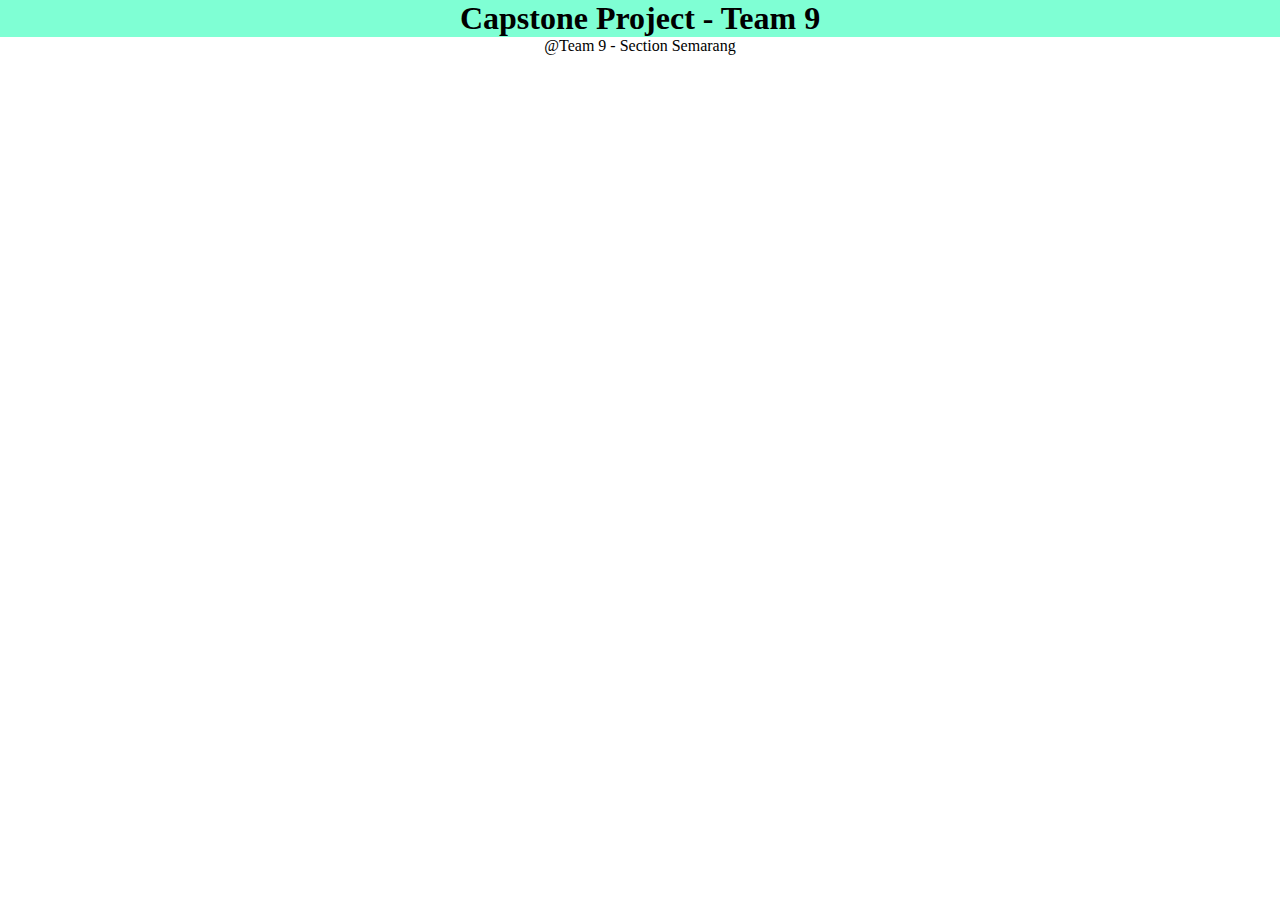
==== index.html @ 9945f668 "fist commit" ====
<!DOCTYPE html>
<html lang="en">
<head>
    <meta charset="UTF-8">
    <meta name="viewport" content="width=device-width, initial-scale=1.0">
    <link rel="stylesheet" href="style.css">
    <title>Home</title>
</head>

<body>
    <header>
        <h1>Capstone Project - Team 9</h1>
    </header>

    <div>
        <nav>
            
        </nav>
    </div>

    <div>
        <main>

        </main>
    </div>

    <footer>
        <p>@Team 9 - Section Semarang</p>
    </footer>
    
</body>

</html>
---- style.css ----
* {
    box-sizing: border-box;
    margin: 0;
    padding: 0;
}

header {
    background-color: aquamarine;
    text-align: center;
}

footer > p {
    text-align: center;
}
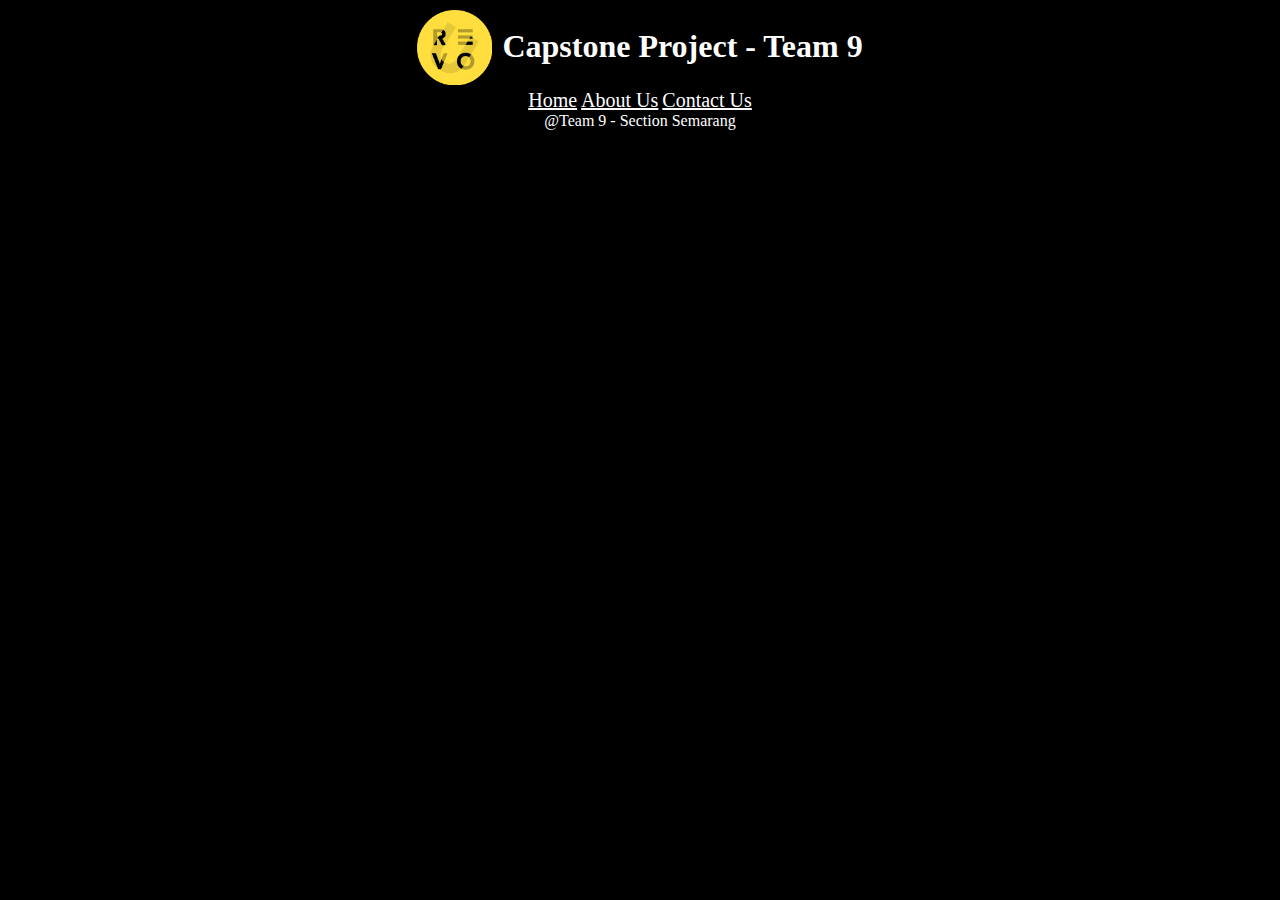
==== commit 769c63f9: "Menambahkan foto, header dan navbar" ====
--- a/index.html
+++ b/index.html
@@ -8,16 +8,23 @@
 </head>
 
 <body>
-    <header>
-        <h1>Capstone Project - Team 9</h1>
-    </header>
-
-    <div>
-        <nav>
-            
-        </nav>
+    <div class="header">
+        <div class="img-header">
+            <img width="75" height="75" src="Revou.png" alt="Revou">
+        </div>
+        <div class="teks-header">
+            <h1>Capstone Project - Team 9</h1>
+        </div>
     </div>
 
+    <div class="navbar">
+        <div class="teks-navbar">
+            <a href="">Home</a>
+            <a href="">About Us</a>
+            <a href="">Contact Us</a>    
+        </div>
+        
+    </div>
     <div>
         <main>
 
--- a/style.css
+++ b/style.css
@@ -2,13 +2,40 @@
     box-sizing: border-box;
     margin: 0;
     padding: 0;
+    background-color: black;
+   
 }
 
-header {
-    background-color: aquamarine;
-    text-align: center;
+.header{
+    padding-top: 10px;
+    background-color: black;
+    box-shadow: 5px 15px #888888;
+    display: flex;
+    justify-content: center;
+    gap: 10px;
 }
 
-footer > p {
+.teks-header {
+    margin-top: 18px;
+    color: white;
+
+}
+
+.navbar {
+    color: white;
+    text-align: center;
+    gap: 20px;
+    justify-content:space-between ;
+}
+
+.teks-navbar a {
+    color: white;
+    font-size: 20px;
+    justify-content: space-between;
+}
+
+
+footer  p {
+    color: white;
     text-align: center;
 }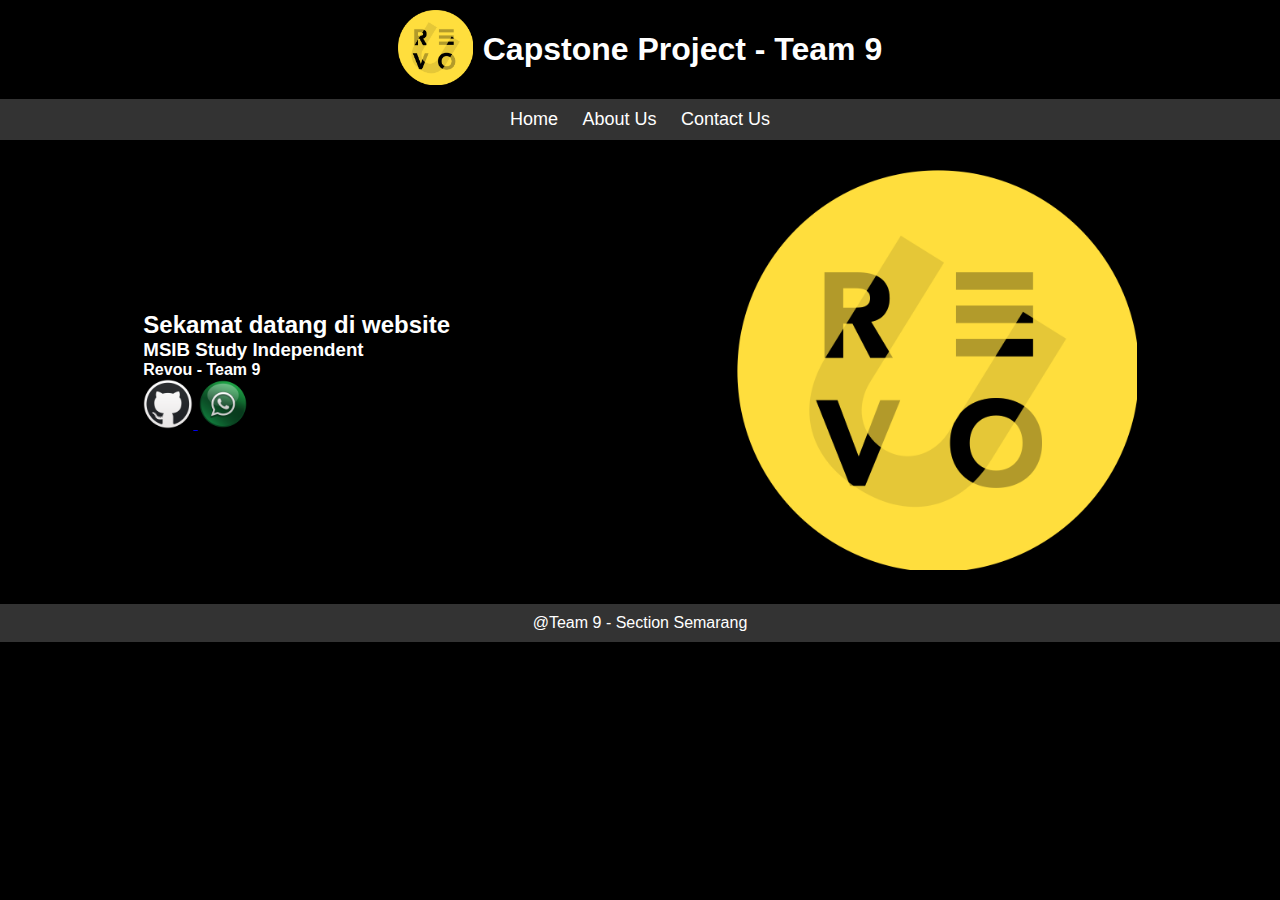
==== commit 1c69f1ba: "nambahin img dan teks pada bagian main atau content" ====
--- a/index.html
+++ b/index.html
@@ -10,7 +10,7 @@
 <body>
     <div class="header">
         <div class="img-header">
-            <img width="75" height="75" src="Revou.png" alt="Revou">
+            <img src="Gambar/Revou.png" alt="Revou">
         </div>
         <div class="teks-header">
             <h1>Capstone Project - Team 9</h1>
@@ -19,22 +19,32 @@
 
     <div class="navbar">
         <div class="teks-navbar">
-            <a href="">Home</a>
-            <a href="">About Us</a>
-            <a href="">Contact Us</a>    
+            <a href="#">Home</a>
+            <a href="#">About Us</a>
+            <a href="#">Contact Us</a>
         </div>
-        
     </div>
-    <div>
-        <main>
 
-        </main>
-    </div>
+    <main>
+        <div class="teks-main">
+            <h2>Sekamat datang di website</h2>
+            <h3>MSIB Study Independent</h3>
+            <h4>Revou - Team 9</h4>
+            <a href="https://github.com/Kampus-Merdeka-Software-Engineering/km-feb24-semarang-9">
+                <img width="50px" height="50px" src="Gambar/Github.png" alt="Github"> 
+            </a>
+            <a href="">
+                <img width="50px" height="50px" src="Gambar/WA.png" alt="whatsapp">
+            </a>
+        </div>
+        <div class="img-main">
+            <img width="400" height="400" src="Gambar/Revou.png" alt="Revou">
+        </div>
+    </main>
 
     <footer>
         <p>@Team 9 - Section Semarang</p>
     </footer>
-    
 </body>
 
 </html>--- a/style.css
+++ b/style.css
@@ -2,40 +2,64 @@
     box-sizing: border-box;
     margin: 0;
     padding: 0;
-    background-color: black;
-   
 }
 
-.header{
-    padding-top: 10px;
+body {
     background-color: black;
-    box-shadow: 5px 15px #888888;
+    font-family: Arial, sans-serif;
+}
+
+.header {
+    padding: 10px;
+    background-color: black;
+    box-shadow: 5px 5px 10px #888888;
     display: flex;
+    align-items: center;
     justify-content: center;
-    gap: 10px;
+}
+
+.img-header img {
+    width: 75px;
+    height: 75px;
 }
 
 .teks-header {
-    margin-top: 18px;
+    margin-left: 10px;
     color: white;
-
 }
 
 .navbar {
-    color: white;
+    background-color: #333;
+    padding: 10px;
     text-align: center;
-    gap: 20px;
-    justify-content:space-between ;
 }
 
 .teks-navbar a {
     color: white;
-    font-size: 20px;
-    justify-content: space-between;
+    text-decoration: none;
+    font-size: 18px;
+    margin: 0 10px;
 }
 
+main {
+    margin-top: 30px;
+    margin-bottom: 30px;
+    color: white;
+    display: flex;
+    justify-content: center;
+}
 
-footer  p {
+.teks-main {
+    margin: auto;
+}
+
+.img-main {
+    margin: auto;
+}
+
+footer {
+    background-color: #333;
+    padding: 10px 0;
+    text-align: center;
     color: white;
-    text-align: center;
 }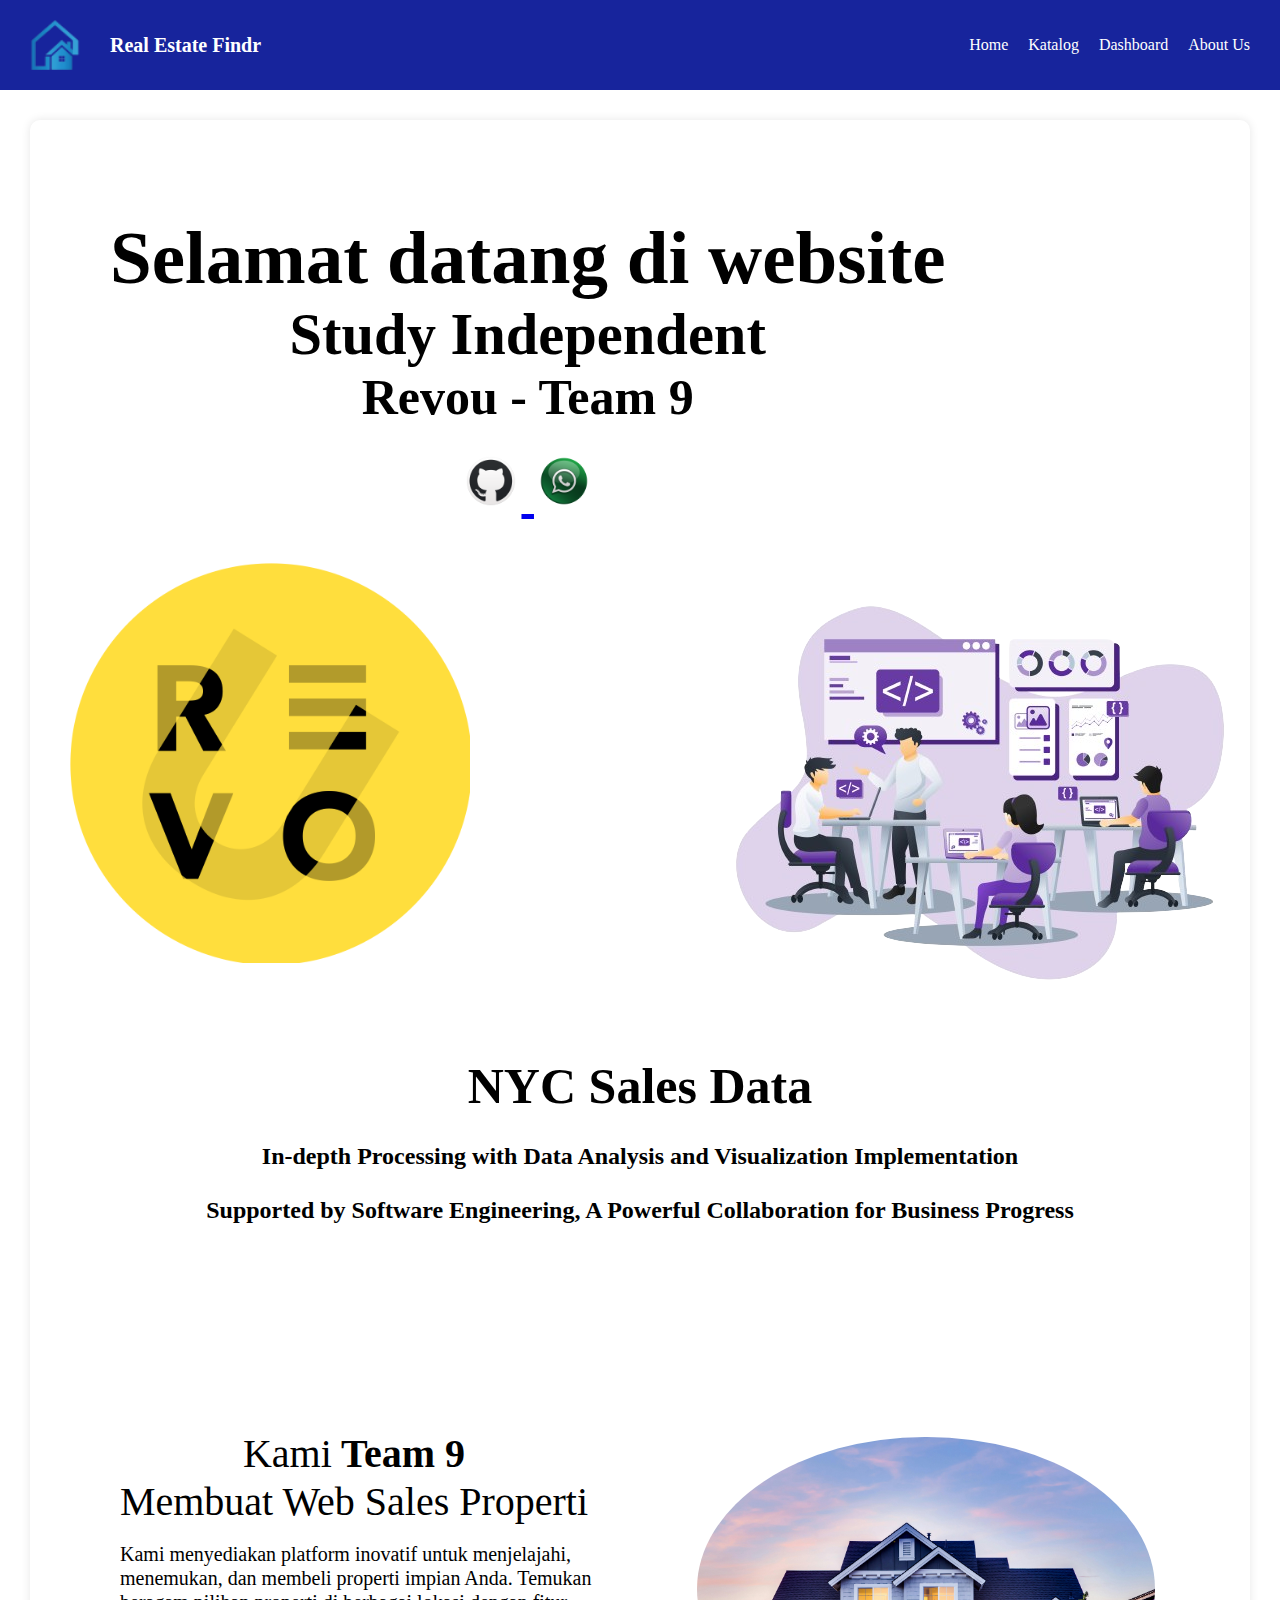
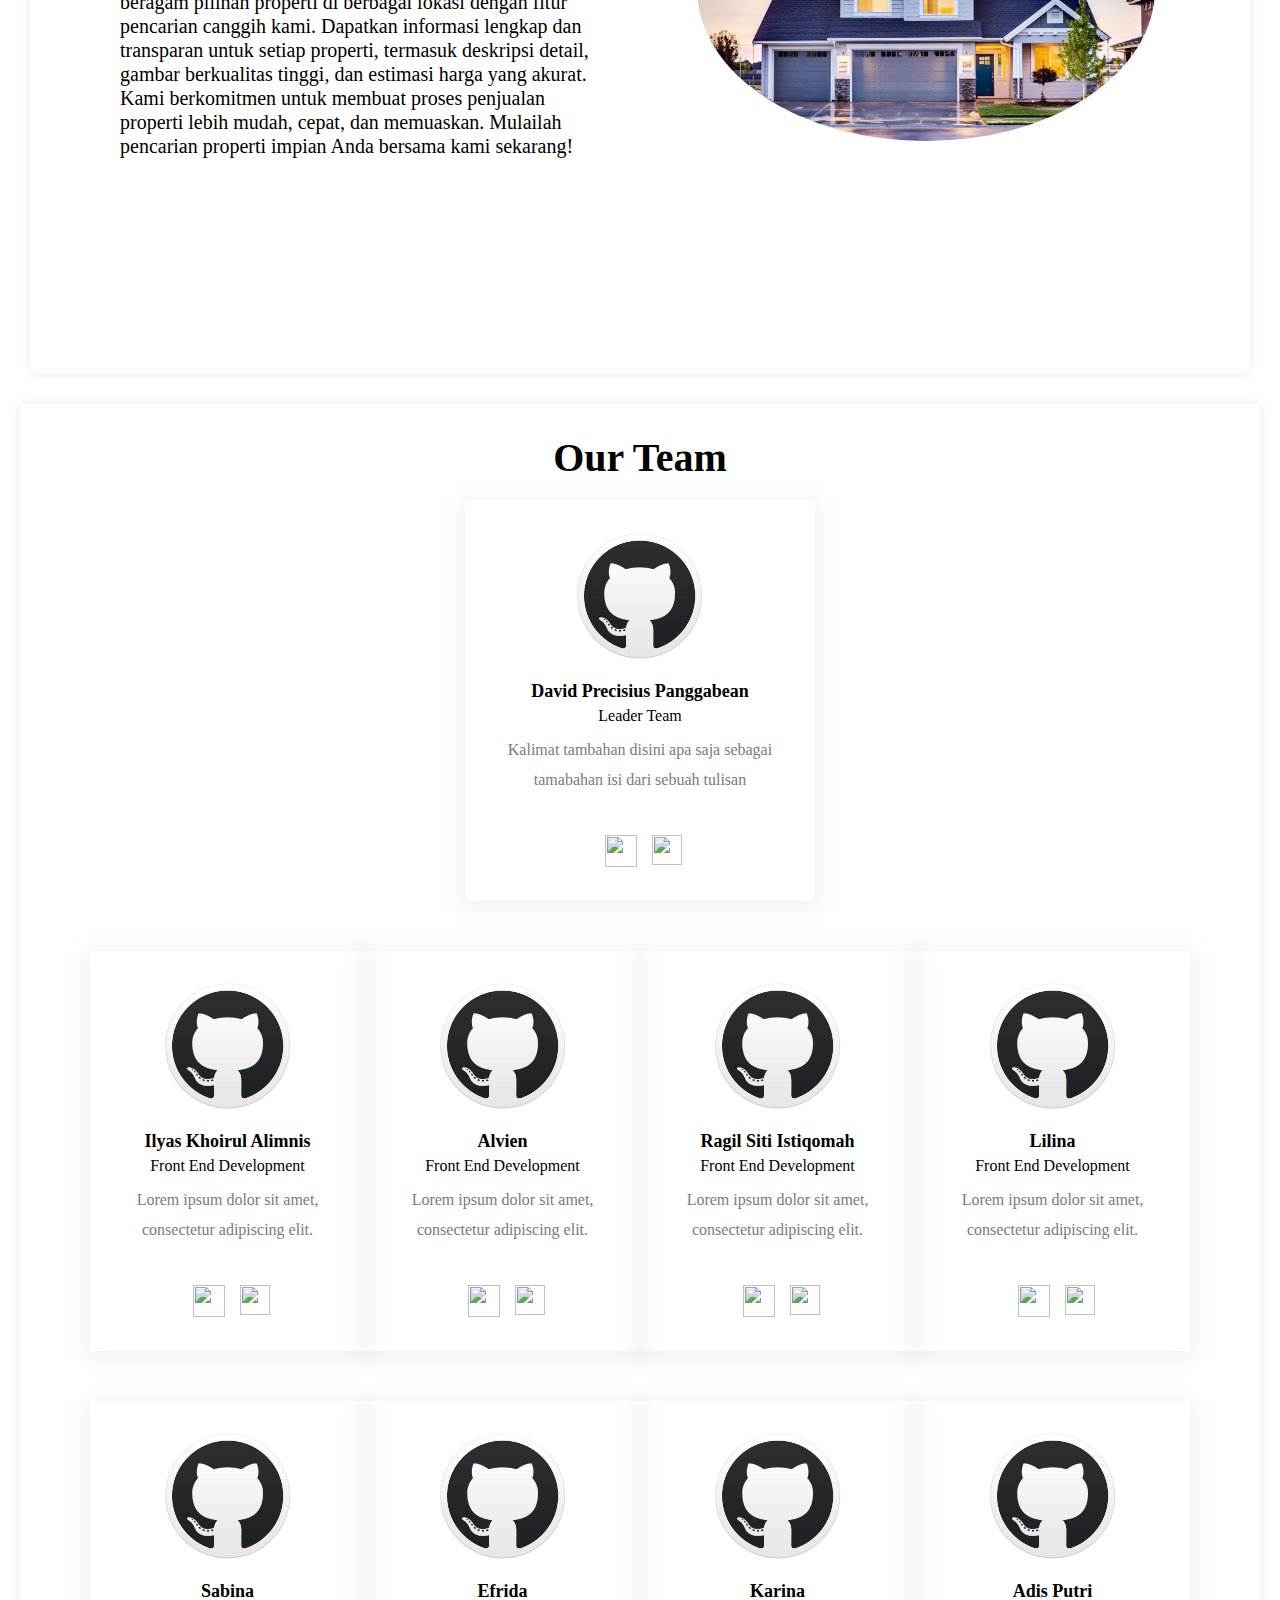
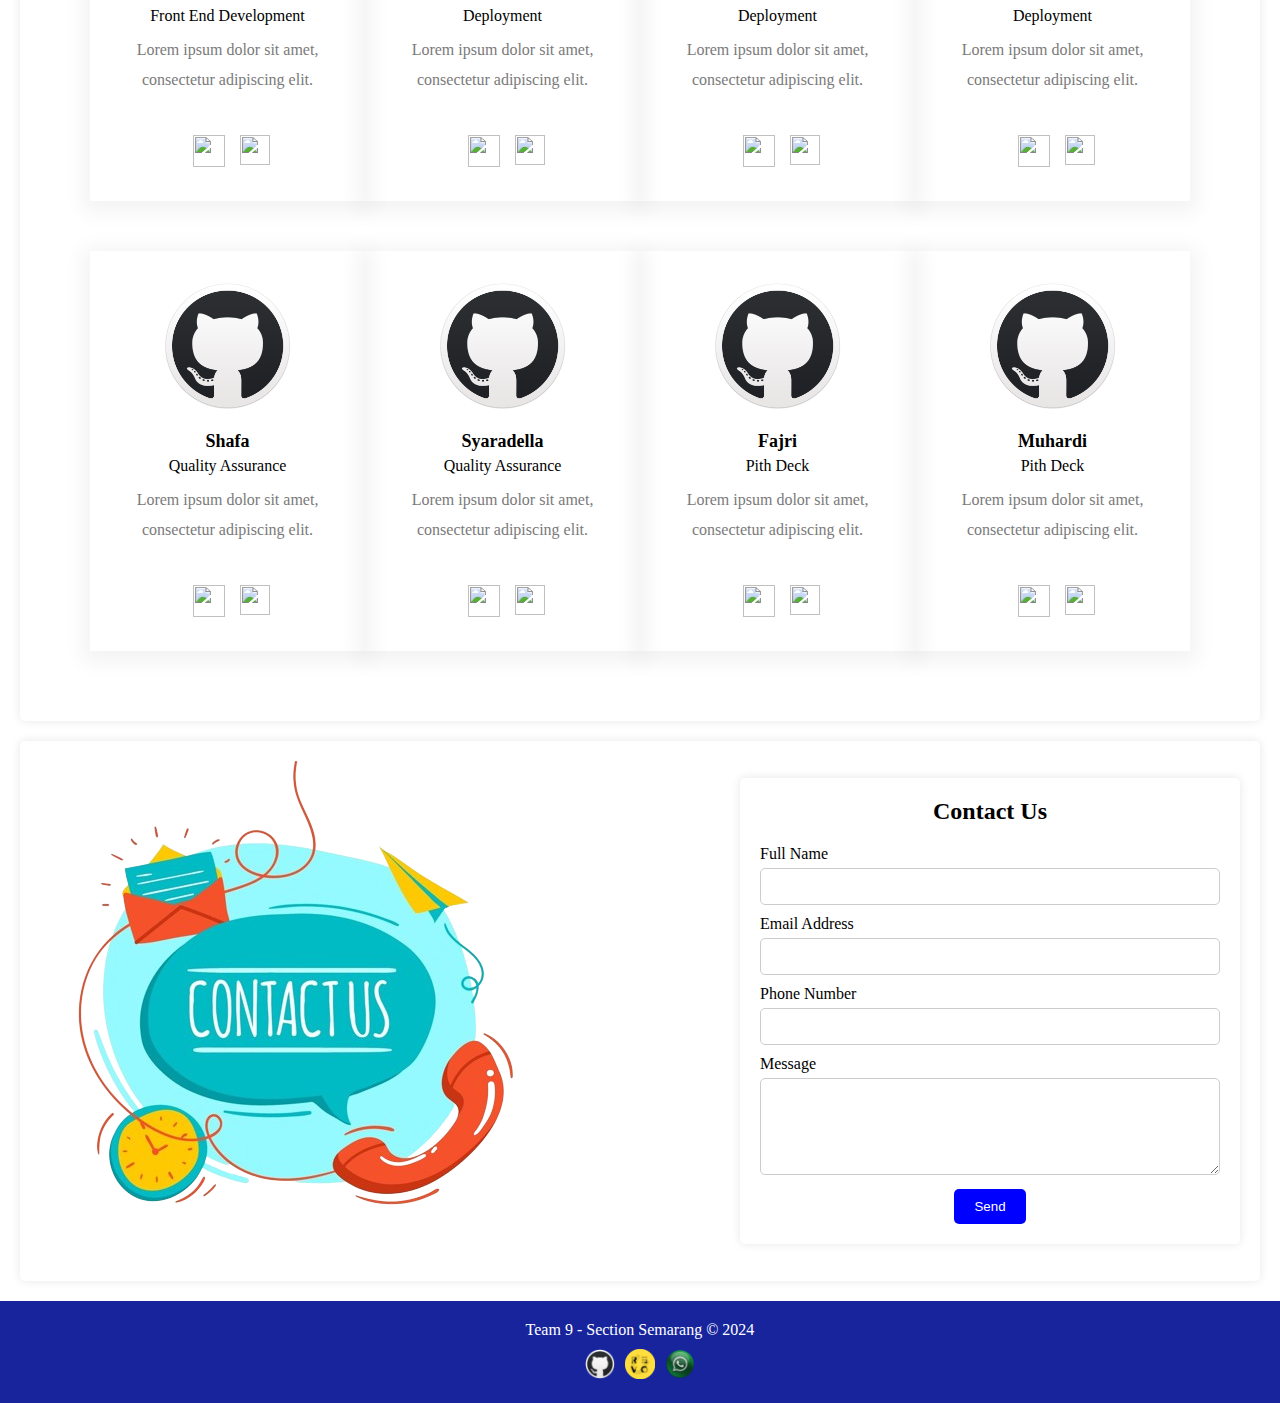
==== commit 2cb1781d: "Merubah nama file" ====
--- a/index.html
+++ b/index.html
@@ -3,48 +3,441 @@
 <head>
     <meta charset="UTF-8">
     <meta name="viewport" content="width=device-width, initial-scale=1.0">
-    <link rel="stylesheet" href="style.css">
+    <link rel="stylesheet" href="CSS/style-home.css">
     <title>Home</title>
 </head>
 
 <body>
+    
     <div class="header">
         <div class="img-header">
-            <img src="Gambar/Revou.png" alt="Revou">
+            <img width="110" height="90" src="Gambar/Home-Logo.png" alt="Revou">
+            <div class="teks-header">
+                <h2>Real Estate Findr</h2>
+            </div>
         </div>
-        <div class="teks-header">
-            <h1>Capstone Project - Team 9</h1>
+
+        <div class="menu-toggle" onclick="toggleMenu()">
+            <span></span>
+            <span></span>
+            <span></span>
+        </div>
+       
+        <div class="navbar" id="navbar">
+            <a href="index.html">Home</a>
+            <a href="katalog.html">Katalog</a>
+            <a href="dashbord.html">Dashboard</a>
+            <a href="#content-our-team">About Us</a>
         </div>
     </div>
 
-    <div class="navbar">
-        <div class="teks-navbar">
-            <a href="#">Home</a>
-            <a href="#">About Us</a>
-            <a href="#">Contact Us</a>
-        </div>
-    </div>
-
     <main>
-        <div class="teks-main">
-            <h2>Sekamat datang di website</h2>
-            <h3>MSIB Study Independent</h3>
-            <h4>Revou - Team 9</h4>
-            <a href="https://github.com/Kampus-Merdeka-Software-Engineering/km-feb24-semarang-9">
-                <img width="50px" height="50px" src="Gambar/Github.png" alt="Github"> 
-            </a>
-            <a href="">
-                <img width="50px" height="50px" src="Gambar/WA.png" alt="whatsapp">
-            </a>
-        </div>
-        <div class="img-main">
-            <img width="400" height="400" src="Gambar/Revou.png" alt="Revou">
+        <div class="content">
+            <div class="teks-content">
+                <h2>Selamat datang di website</h2>
+                <h3>Study Independent</h3>
+                <h4>Revou - Team 9</h4>
+                <a href="https://github.com/Kampus-Merdeka-Software-Engineering/km-feb24-semarang-9">
+                    <img width="50px" height="50px" src="Gambar/Github.png" alt="Github"> 
+                </a>
+                <a href="">
+                    <img width="50px" height="50px" src="Gambar/WA.png" alt="whatsapp">
+                </a>
+            </div>
+            <div class="img-content">
+                <img width="400" height="400" src="Gambar/Revou.png" alt="Revou">
+            </div>
+            <div>
+                <img src="Gambar/1.png" alt="">
+            </div>
+            <div class="teks-content2">
+                <h1>NYC Sales Data</h1><br>
+                <h2>In-depth Processing with Data Analysis and Visualization Implementation <br><br>Supported by Software Engineering, A Powerful Collaboration for Business Progress</h2>
+            </div>
+            <div class="section__container">
+                <div class="section-content">
+                  <h1 class="title-section-content">
+                    Kami<span> Team 9<br/></span>Membuat Web Sales Properti
+                  </h1>
+                  <p class="description-section-content">
+                    Kami menyediakan platform inovatif untuk menjelajahi, menemukan, dan membeli properti impian Anda. Temukan beragam pilihan properti di berbagai lokasi dengan fitur pencarian canggih kami. Dapatkan informasi lengkap dan transparan untuk setiap properti, termasuk deskripsi detail, gambar berkualitas tinggi, dan estimasi harga yang akurat. Kami berkomitmen untuk membuat proses penjualan properti lebih mudah, cepat, dan memuaskan. Mulailah pencarian properti impian Anda bersama kami sekarang!
+                  </p>
+                  
+                </div>
+                <div class="image-section-content">
+                  <img src="Gambar/imah.jpg" alt="profile" />
+                </div>
+            </div>
         </div>
     </main>
 
-    <footer>
-        <p>@Team 9 - Section Semarang</p>
+    <!-- Bagian Our Team -->
+    <main class="content-our-team" id="content-our-team">
+        <h1>Our Team</h1>
+        <main class="content1">
+            <div class="card">
+                <div class="img-member">
+                    <img class="img-member-team" src="Gambar/Github.png" alt="">
+                </div>
+                <p class="name">David Precisius Panggabean </p>
+                <p class="position">Leader Team</p>
+                <p class="text-tambahan">
+                    Kalimat tambahan disini apa saja sebagai tamabahan isi dari sebuah tulisan
+                </p>
+                <div class="social-icons">
+                    <a href="#">
+                        <img class="github-icon" width="32" height="32" src="https://encrypted-tbn0.gstatic.com/images?q=tbn:ANd9GcSioSRXBeAWW2v5rEA3qul28iWyUx3H5i70OavIBL3MuknaqGc4ejV9oHXtsrggAKktTsA&usqp=CAU">
+                    </a>
+                    <a href="#">
+                        <img class="instagram-icon" width="30" height="30" src="https://cdn-icons-png.flaticon.com/512/5949/5949033.png">
+                    </a>
+                </div>
+            </div>
+        </main>
+    
+        <main class="content2">
+            <div class="card">
+                <div class="img-member">
+                    <img class="img-member-team" src="Gambar/Github.png" alt="">
+                </div>
+                <p class="name">Ilyas Khoirul Alimnis</p>
+                <p class="position">Front End Development</p>
+                <p class="text-tambahan">
+                    Lorem ipsum dolor sit amet, consectetur adipiscing elit.
+                </p>
+                <div class="social-icons">
+                    <a href="#">
+                        <img class="github-icon" width="32" height="32" src="https://encrypted-tbn0.gstatic.com/images?q=tbn:ANd9GcSioSRXBeAWW2v5rEA3qul28iWyUx3H5i70OavIBL3MuknaqGc4ejV9oHXtsrggAKktTsA&usqp=CAU">
+                    </a>
+                    <a href="#">
+                        <img class="instagram-icon" width="30" height="30" src="https://cdn-icons-png.flaticon.com/512/5949/5949033.png">
+                    </a>
+                </div>
+            </div>
+            <div class="card">
+                <div class="img-member">
+                    <img class="img-member-team" src="Gambar/Github.png" alt="">
+                </div>
+                <p class="name">Alvien</p>
+                <p class="position">Front End Development</p>
+                <p class="text-tambahan">
+                    Lorem ipsum dolor sit amet, consectetur adipiscing elit.
+                </p>
+                <div class="social-icons">
+                    <a href="#">
+                        <img class="github-icon" width="32" height="32" src="https://encrypted-tbn0.gstatic.com/images?q=tbn:ANd9GcSioSRXBeAWW2v5rEA3qul28iWyUx3H5i70OavIBL3MuknaqGc4ejV9oHXtsrggAKktTsA&usqp=CAU">
+                    </a>
+                    <a href="#">
+                        <img class="instagram-icon" width="30" height="30" src="https://cdn-icons-png.flaticon.com/512/5949/5949033.png">
+                    </a>
+                </div>
+            </div>
+            <div class="card">
+                <div class="img-member">
+                    <img class="img-member-team" src="Gambar/Github.png" alt="">
+                </div>
+                <p class="name">Ragil Siti Istiqomah</p>
+                <p class="position">Front End Development</p>
+                <p class="text-tambahan">
+                    Lorem ipsum dolor sit amet, consectetur adipiscing elit.
+                </p>
+                <div class="social-icons">
+                    <a href="#">
+                        <img class="github-icon" width="32" height="32" src="https://encrypted-tbn0.gstatic.com/images?q=tbn:ANd9GcSioSRXBeAWW2v5rEA3qul28iWyUx3H5i70OavIBL3MuknaqGc4ejV9oHXtsrggAKktTsA&usqp=CAU">
+                    </a>
+                    <a href="#">
+                        <img class="instagram-icon" width="30" height="30" src="https://cdn-icons-png.flaticon.com/512/5949/5949033.png">
+                    </a>
+                </div>
+            </div>
+            <div class="card">
+                <div class="img-member">
+                    <img class="img-member-team" src="Gambar/Github.png" alt="">
+                </div>
+                <p class="name">Lilina</p>
+                <p class="position">Front End Development</p>
+                <p class="text-tambahan">
+                    Lorem ipsum dolor sit amet, consectetur adipiscing elit.
+                </p>
+                <div class="social-icons">
+                    <a href="#">
+                        <img class="github-icon" width="32" height="32" src="https://encrypted-tbn0.gstatic.com/images?q=tbn:ANd9GcSioSRXBeAWW2v5rEA3qul28iWyUx3H5i70OavIBL3MuknaqGc4ejV9oHXtsrggAKktTsA&usqp=CAU">
+                    </a>
+                    <a href="#">
+                        <img class="instagram-icon" width="30" height="30" src="https://cdn-icons-png.flaticon.com/512/5949/5949033.png">
+                    </a>
+                </div>
+            </div>
+        </main>
+    
+        <main class="content3">
+            <div class="card">
+                <div class="img-member">
+                    <img class="img-member-team" src="Gambar/Github.png" alt="">
+                </div>
+                <p class="name">Sabina</p>
+                <p class="position">Front End Development</p>
+                <p class="text-tambahan">
+                    Lorem ipsum dolor sit amet, consectetur adipiscing elit.
+                </p>
+                <div class="social-icons">
+                    <a href="#">
+                        <img class="github-icon" width="32" height="32" src="https://encrypted-tbn0.gstatic.com/images?q=tbn:ANd9GcSioSRXBeAWW2v5rEA3qul28iWyUx3H5i70OavIBL3MuknaqGc4ejV9oHXtsrggAKktTsA&usqp=CAU">
+                    </a>
+                    <a href="#">
+                        <img class="instagram-icon" width="30" height="30" src="https://cdn-icons-png.flaticon.com/512/5949/5949033.png">
+                    </a>
+                </div>
+            </div>
+            <div class="card">
+                <div class="img-member">
+                    <img class="img-member-team" src="Gambar/Github.png" alt="">
+                </div>
+                <p class="name">Efrida</p>
+                <p class="position">Deployment</p>
+                <p class="text-tambahan">
+                    Lorem ipsum dolor sit amet, consectetur adipiscing elit.
+                </p>
+                <div class="social-icons">
+                    <a href="#">
+                        <img class="github-icon" width="32" height="32" src="https://encrypted-tbn0.gstatic.com/images?q=tbn:ANd9GcSioSRXBeAWW2v5rEA3qul28iWyUx3H5i70OavIBL3MuknaqGc4ejV9oHXtsrggAKktTsA&usqp=CAU">
+                    </a>
+                    <a href="#">
+                        <img class="instagram-icon" width="30" height="30" src="https://cdn-icons-png.flaticon.com/512/5949/5949033.png">
+                    </a>
+                </div>
+            </div>
+            <div class="card">
+                <div class="img-member">
+                    <img class="img-member-team" src="Gambar/Github.png" alt="">
+                </div>
+                <p class="name">Karina</p>
+                <p class="position">Deployment</p>
+                <p class="text-tambahan">
+                    Lorem ipsum dolor sit amet, consectetur adipiscing elit.
+                </p>
+                <div class="social-icons">
+                    <a href="#">
+                        <img class="github-icon" width="32" height="32" src="https://encrypted-tbn0.gstatic.com/images?q=tbn:ANd9GcSioSRXBeAWW2v5rEA3qul28iWyUx3H5i70OavIBL3MuknaqGc4ejV9oHXtsrggAKktTsA&usqp=CAU">
+                    </a>
+                    <a href="#">
+                        <img class="instagram-icon" width="30" height="30" src="https://cdn-icons-png.flaticon.com/512/5949/5949033.png">
+                    </a>
+                </div>
+            </div>
+            <div class="card">
+                <div class="img-member">
+                    <img class="img-member-team" src="Gambar/Github.png" alt="">
+                </div>
+                <p class="name">Adis Putri</p>
+                <p class="position">Deployment</p>
+                <p class="text-tambahan">
+                    Lorem ipsum dolor sit amet, consectetur adipiscing elit.
+                </p>
+                <div class="social-icons">
+                    <a href="#">
+                        <img class="github-icon" width="32" height="32" src="https://encrypted-tbn0.gstatic.com/images?q=tbn:ANd9GcSioSRXBeAWW2v5rEA3qul28iWyUx3H5i70OavIBL3MuknaqGc4ejV9oHXtsrggAKktTsA&usqp=CAU">
+                    </a>
+                    <a href="#">
+                        <img class="instagram-icon" width="30" height="30" src="https://cdn-icons-png.flaticon.com/512/5949/5949033.png">
+                    </a>
+                </div>
+            </div>
+        </main>
+    
+        <main class="content4">
+            <div class="card">
+                <div class="img-member">
+                    <img class="img-member-team" src="Gambar/Github.png" alt="">
+                </div>
+                <p class="name">Shafa</p>
+                <p class="position">Quality Assurance</p>
+                <p class="text-tambahan">
+                    Lorem ipsum dolor sit amet, consectetur adipiscing elit.
+                </p>
+                <div class="social-icons">
+                    <a href="#">
+                        <img class="github-icon" width="32" height="32" src="https://encrypted-tbn0.gstatic.com/images?q=tbn:ANd9GcSioSRXBeAWW2v5rEA3qul28iWyUx3H5i70OavIBL3MuknaqGc4ejV9oHXtsrggAKktTsA&usqp=CAU">
+                    </a>
+                    <a href="#">
+                        <img class="instagram-icon" width="30" height="30" src="https://cdn-icons-png.flaticon.com/512/5949/5949033.png">
+                    </a>
+                </div>
+            </div>
+            <div class="card">
+                <div class="img-member">
+                    <img class="img-member-team" src="Gambar/Github.png" alt="">
+                </div>
+                <p class="name">Syaradella</p>
+                <p class="position">Quality Assurance</p>
+                <p class="text-tambahan">
+                    Lorem ipsum dolor sit amet, consectetur adipiscing elit.
+                </p>
+                <div class="social-icons">
+                    <a href="#">
+                        <img class="github-icon" width="32" height="32" src="https://encrypted-tbn0.gstatic.com/images?q=tbn:ANd9GcSioSRXBeAWW2v5rEA3qul28iWyUx3H5i70OavIBL3MuknaqGc4ejV9oHXtsrggAKktTsA&usqp=CAU">
+                    </a>
+                    <a href="#">
+                        <img class="instagram-icon" width="30" height="30" src="https://cdn-icons-png.flaticon.com/512/5949/5949033.png">
+                    </a>
+                </div>
+            </div>
+            <div class="card">
+                <div class="img-member">
+                    <img class="img-member-team" src="Gambar/Github.png" alt="">
+                </div>
+                <p class="name">Fajri</p>
+                <p class="position">Pith Deck</p>
+                <p class="text-tambahan">
+                    Lorem ipsum dolor sit amet, consectetur adipiscing elit.
+                </p>
+                <div class="social-icons">
+                    <a href="#">
+                        <img class="github-icon" width="32" height="32" src="https://encrypted-tbn0.gstatic.com/images?q=tbn:ANd9GcSioSRXBeAWW2v5rEA3qul28iWyUx3H5i70OavIBL3MuknaqGc4ejV9oHXtsrggAKktTsA&usqp=CAU">
+                    </a>
+                    <a href="#">
+                        <img class="instagram-icon" width="30" height="30" src="https://cdn-icons-png.flaticon.com/512/5949/5949033.png">
+                    </a>
+                </div>
+            </div>
+            <div class="card">
+                <div class="img-member">
+                    <img class="img-member-team" src="Gambar/Github.png" alt="">
+                </div>
+                <p class="name">Muhardi</p>
+                <p class="position">Pith Deck</p>
+                <p class="text-tambahan">
+                    Lorem ipsum dolor sit amet, consectetur adipiscing elit.
+                </p>
+                <div class="social-icons">
+                    <a href="#">
+                        <img class="github-icon" width="32" height="32" src="https://encrypted-tbn0.gstatic.com/images?q=tbn:ANd9GcSioSRXBeAWW2v5rEA3qul28iWyUx3H5i70OavIBL3MuknaqGc4ejV9oHXtsrggAKktTsA&usqp=CAU">
+                    </a>
+                    <a href="#">
+                        <img class="instagram-icon" width="30" height="30" src="https://cdn-icons-png.flaticon.com/512/5949/5949033.png">
+                    </a>
+                </div>
+            </div>
+        </main>    
+    </main>
+
+    <!-- bagian Contact Us -->
+    <main class="content-contact-us">
+        <img class="img-contact" src="Gambar/ContactUs.png" alt="">
+        <form method="post" class="contact-form">
+            <h2>Contact Us</h2>
+            <label for="name">Full Name</label>
+            <input type="text" id="name" name="name" required>
+            <div id="nameFeedback" class="error"></div>
+    
+            <label for="email">Email Address</label>
+            <input type="email" id="email" name="email" required>
+            <div id="emailFeedback" class="error"></div>
+    
+            <label for="phone">Phone Number</label>
+            <input type="tel" id="phone" name="phone">
+            <div id="phoneFeedback" class="error"></div>
+    
+            <label for="message">Message</label>
+            <textarea id="message" name="message" rows="5" required></textarea>
+            <div id="messageFeedback" class="error"></div>
+    
+            <button type="submit">Send</button>
+        </form>
+    </main>
+
+    <footer class="footer">
+        <p>Team 9 - Section Semarang &copy; 2024</p>
+        <div class="footer-social-icons">
+            <a href="#" target="_blank"><img src="Gambar/Github.png" alt="Github"></a>
+            <a href="#" target="_blank"><img src="Gambar/Revou.png" alt="WhatsApp"></a>
+            <a href="#" target="_blank"><img src="Gambar/WA.png" alt=""></a>
+        </div>
     </footer>
+
+    <script src="https://kit.fontawesome.com/a076d05399.js"></script>
+    <script>
+        document.addEventListener("DOMContentLoaded", function() {
+            var form = document.getElementById("contactForm");
+            var nameInput = document.getElementById("name");
+            var emailInput = document.getElementById("email");
+            var phoneInput = document.getElementById("phone");
+            var messageInput = document.getElementById("message");
+        
+            var nameFeedback = document.getElementById("nameFeedback");
+            var emailFeedback = document.getElementById("emailFeedback");
+            var phoneFeedback = document.getElementById("phoneFeedback");
+            var messageFeedback = document.getElementById("messageFeedback");
+        
+            var phonePattern = /^[0-9]{10,15}$/; // Regex for validating phone number (10-15 digits)
+        
+            function validateName() {
+                if (nameInput.value.trim() === "") {
+                    nameFeedback.textContent = "Name is required.";
+                    return false;
+                } else {
+                    nameFeedback.textContent = "";
+                    return true;
+                }
+            }
+        
+            function validateEmail() {
+                if (!emailInput.value.includes("@")) {
+                    emailFeedback.textContent = "Please enter a valid email address.";
+                    return false;
+                } else {
+                    emailFeedback.textContent = "";
+                    return true;
+                }
+            }
+        
+            function validatePhone() {
+                if (phoneInput.value !== "" && !phonePattern.test(phoneInput.value)) {
+                    phoneFeedback.textContent = "Please enter a valid phone number.";
+                    return false;
+                } else {
+                    phoneFeedback.textContent = "";
+                    return true;
+                }
+            }
+        
+            function validateMessage() {
+                if (messageInput.value.trim() === "") {
+                    messageFeedback.textContent = "Message is required.";
+                    return false;
+                } else {
+                    messageFeedback.textContent = "";
+                    return true;
+                }
+            }
+        
+            nameInput.addEventListener("input", validateName);
+            emailInput.addEventListener("input", validateEmail);
+            phoneInput.addEventListener("input", validatePhone);
+            messageInput.addEventListener("input", validateMessage);
+        
+            form.addEventListener("submit", function(event) {
+                var isFormValid = true;
+        
+                if (!validateName()) {
+                    isFormValid = false;
+                }
+                if (!validateEmail()) {
+                    isFormValid = false;
+                }
+                if (!validatePhone()) {
+                    isFormValid = false;
+                }
+                if (!validateMessage()) {
+                    isFormValid = false;
+                }
+        
+                if (!isFormValid) {
+                    event.preventDefault();
+                }
+            });
+        });        
+    </script>
+    
 </body>
-
 </html>--- a/CSS/style-home.css
+++ b/CSS/style-home.css
@@ -0,0 +1,311 @@
+* {
+    box-sizing: border-box;
+    margin: 0;
+    padding: 0;
+}
+
+body {
+    background-color:white;
+}
+
+.header {
+    display: flex;
+    align-items: center;
+    background-color: rgba(23, 36, 156, 1);
+    justify-content: space-between;
+    padding-right: 30px;
+}
+
+.img-header {
+    display: flex;
+    align-items: center;
+}
+
+.teks-header {
+    color: white;
+    h2 {
+        font-size: 20px;
+    }
+}
+
+
+.navbar {
+    display: flex;
+    justify-content: flex-end;
+    align-items: center;
+    width: calc(100% - 500px);
+    gap: 20px; 
+}
+
+.navbar a {
+    color: white;
+    text-decoration: none;
+}
+
+h1 {
+    font-size: 40px;
+    text-align: center;
+    margin: 10px;
+}
+
+.content {
+    background-color: white;
+    width: auto;
+    height: auto;
+    margin: 30px;
+    margin: 30px;
+    padding: 20px;
+    border-radius: 10px;
+    box-shadow: 0 0 10px rgba(0, 0, 0, 0.1);
+    display: flex;
+    flex-wrap: wrap;    
+    justify-content: space-between;
+    .teks-content {
+        font-size: 50px;
+        padding-top: 55px;
+        padding-left: 40px;
+        margin: 20px;
+        text-align: center;
+        img {
+            margin: 5px;
+            margin-top: 30px;
+        }
+    }
+    .img-content {
+        padding-right: 100px;
+        margin: 20px;
+    }
+    .teks-content2 {
+        justify-content: center;
+        margin: auto;
+        text-align: center;
+        h1 {
+            font-size: 50px ;
+            text-align: center;
+        }
+    }
+}
+  
+.section__container {
+    min-height: 70vh;
+    max-width: var(--max-width);
+    margin: auto;
+    margin: 50px;
+    display: grid;
+    grid-template-columns: repeat(2, 1fr);
+    gap: 4rem;
+}
+  
+.section-content {
+    display: flex;
+    flex-direction: column;
+    justify-content: center;
+}
+  
+.title-section-content {
+    font-size: 2.5rem;
+    font-weight: 400;
+    line-height: 3rem;
+    color: var(--text-dark);
+    margin-bottom: 1rem;
+}
+  
+.title-section-content span {
+    font-weight: 600;
+}
+  
+.description-section-content {
+    line-height: 1.5rem;
+    color: var(--text-light);
+    font-size: 20px;
+    padding-left: 20px;
+}
+  
+  
+.image-section-content {
+    display: grid;
+    place-items: center;
+}
+  
+.image-section-content img {
+    width: min(50rem, 90%);
+    border-radius: 100%;
+}
+
+.content-our-team {
+    background-color: white;
+    background-position-x: center;
+    background-position-y: center;
+    background-size: cover;
+    box-shadow: 0 0 10px rgba(0, 0, 0, 0.1);
+    border-radius: 5px;
+    margin: 20px;
+    padding: 20px;
+}
+
+  
+.content1 {
+    display: flex;
+    justify-content: center; 
+    align-items: center;
+    margin: 20px;
+    gap: 110px;
+}
+
+.content2 {
+  display: flex;
+  justify-content: center; 
+  align-items: center;
+  margin: 20px;
+  justify-content: space-between;
+  margin: 50px;
+}
+
+.content3 {
+  display: flex;
+  justify-content: center; 
+  align-items: center;
+  margin: 20px;
+  justify-content: space-between;
+  margin: 50px;
+}
+
+.content4 {
+  display: flex;
+  justify-content: center; 
+  align-items: center;
+  margin: 20px;
+  justify-content: space-between;
+  margin: 50px;
+}
+
+.card {
+  max-width: 350px;
+  text-align: center;
+  box-shadow: rgba(0, 0, 0, 0.05) 0px 4px 20px 7px;
+  display: flex;
+  flex-direction: column;
+  align-items: center;
+  padding-top: 30px;
+  padding-right: 25px;
+  padding-bottom: 30px;
+  padding-left: 25px;
+}
+
+.img-member {
+  clip-path: circle(50% at 50% 50%);
+  width: 130px;
+  height: 130px;
+}
+
+.img-member-team {
+  width: 100%;
+
+}
+
+.name {
+  margin-top: 20px;
+  margin-right: 0px;
+  margin-bottom: 5px;
+  margin-left: 0px;
+  font-size: 18px;
+  font-weight: 800;
+}
+
+.position {
+  margin-top: 0px;
+  margin-right: 0px;
+  margin-bottom: 10px;
+  margin-left: 0px;
+}
+
+.text-tambahan{
+  margin-top: 0px;
+  margin-right: 0px;
+  margin-bottom: 20px;
+  margin-left: 0px;
+  color: rgb(122, 122, 122);
+  line-height: 30px;
+}
+
+.social-icons {
+  margin-top: 20px;
+  width: 70px;
+  gap: 15px;
+  display: flex;
+  justify-content: space-between;
+  
+} 
+
+.content-contact-us {
+    margin: 20px;
+    background-color: white;
+    box-shadow: 0 0 10px rgba(0, 0, 0, 0.1);
+    border-radius: 5px;
+    display: flex;
+    justify-content: center;
+    align-items: center;
+    gap: 100px;
+    padding: 20px;
+    .img-contact {
+        padding-right: 100px;
+    }
+}
+
+.contact-form {
+    background-color: white;
+    padding: 20px;
+    box-shadow: 0 0 10px rgba(0, 0, 0, 0.1);
+    border-radius: 5px;
+    width: 100%;
+    max-width: 600px;
+    .error {
+        color: red;
+        font-size: 0.9em;
+    }
+}
+.contact-form h2 {
+    margin-bottom: 20px;
+    text-align: center;
+}
+.contact-form label {
+    display: block;
+    margin-bottom: 5px;
+}
+.contact-form input,
+.contact-form textarea {
+    width: 100%;
+    padding: 10px;
+    margin-bottom: 10px;
+    border: 1px solid #ccc;
+    border-radius: 5px;
+}
+.contact-form button {
+    display: flex;
+    margin: auto;
+    padding: 10px 20px;
+    background-color: blue;
+    color: white;
+    border: none;
+    border-radius: 5px;
+    cursor: pointer;
+}
+.contact-form button:hover {
+    background-color: #575757;
+}
+.footer {
+    background-color:  rgba(23, 36, 156, 1);
+    color: white;
+    text-align: center;
+    padding: 20px;
+}
+.footer .footer-social-icons {
+    display: flex;
+    justify-content: center;
+    gap: 10px;
+    margin-top: 10px;
+}
+.footer .footer-social-icons img {
+    width: 30px;
+    height: 30px;
+}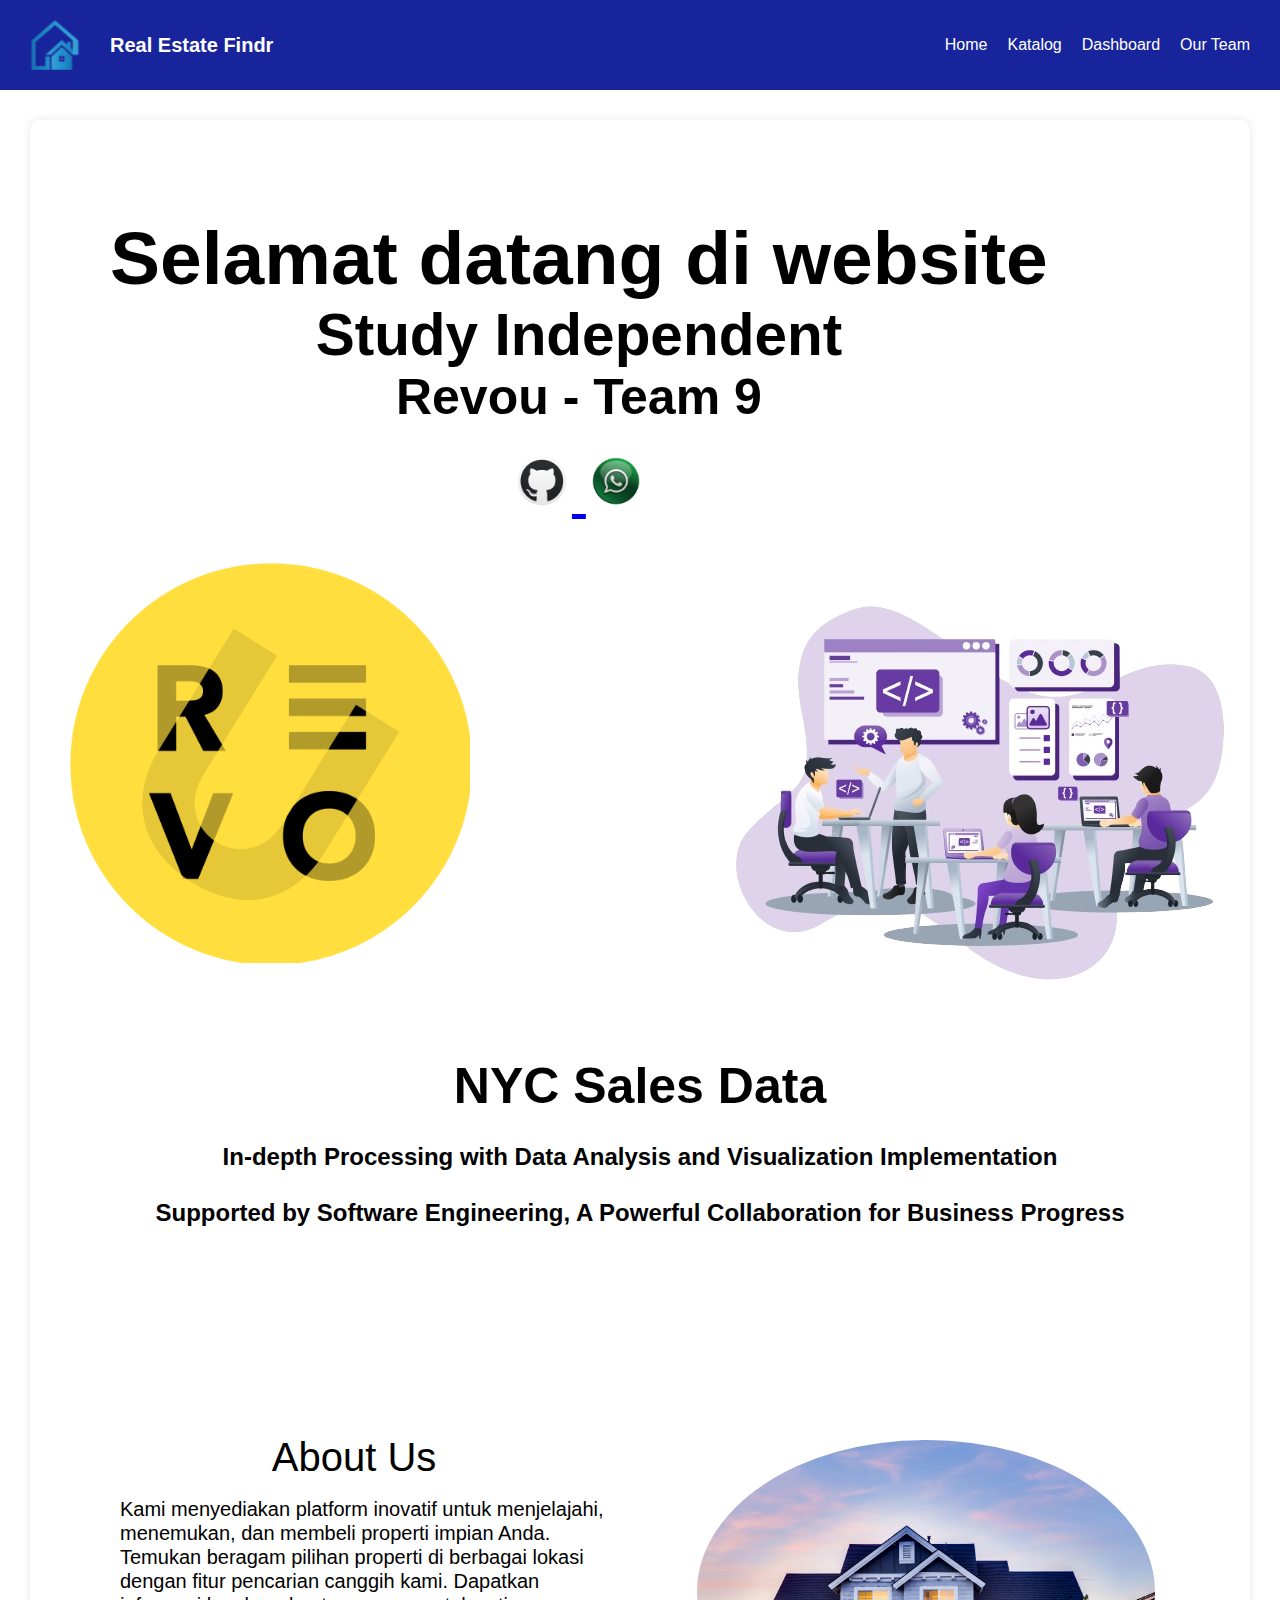
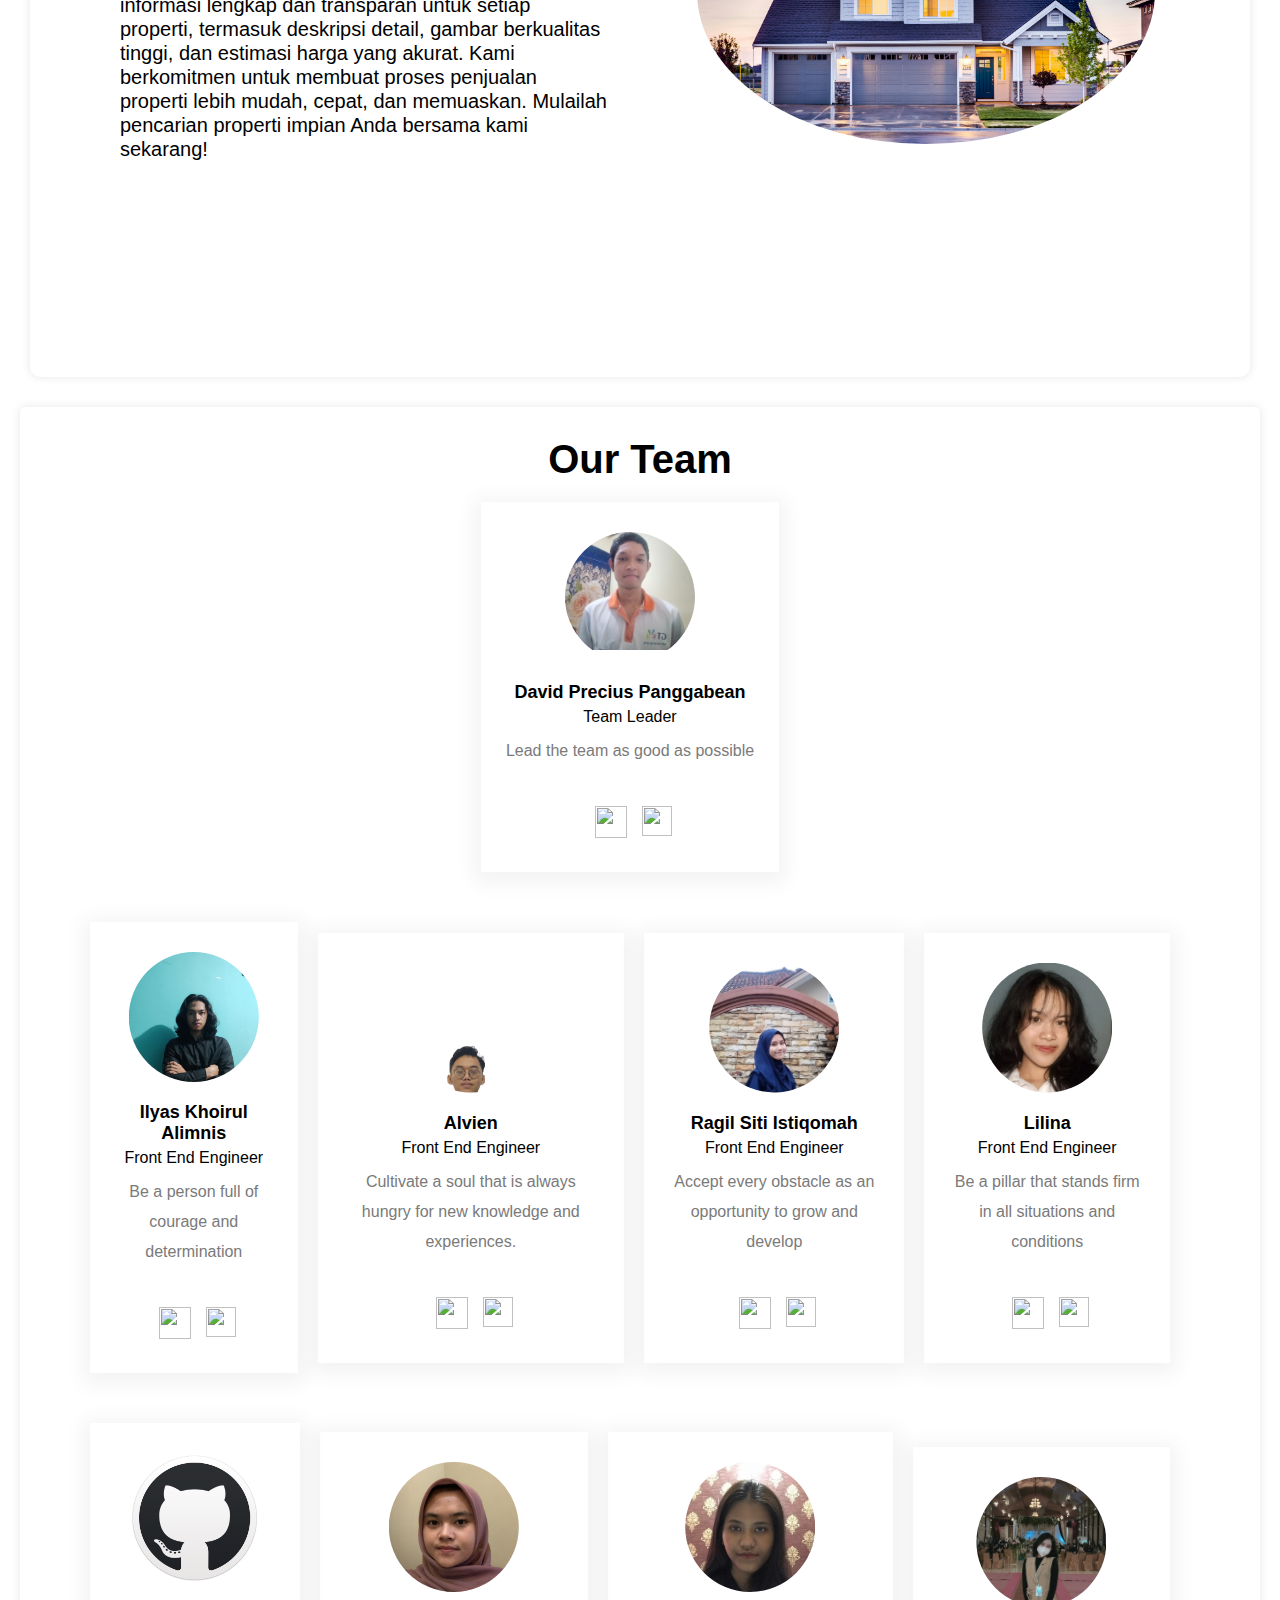
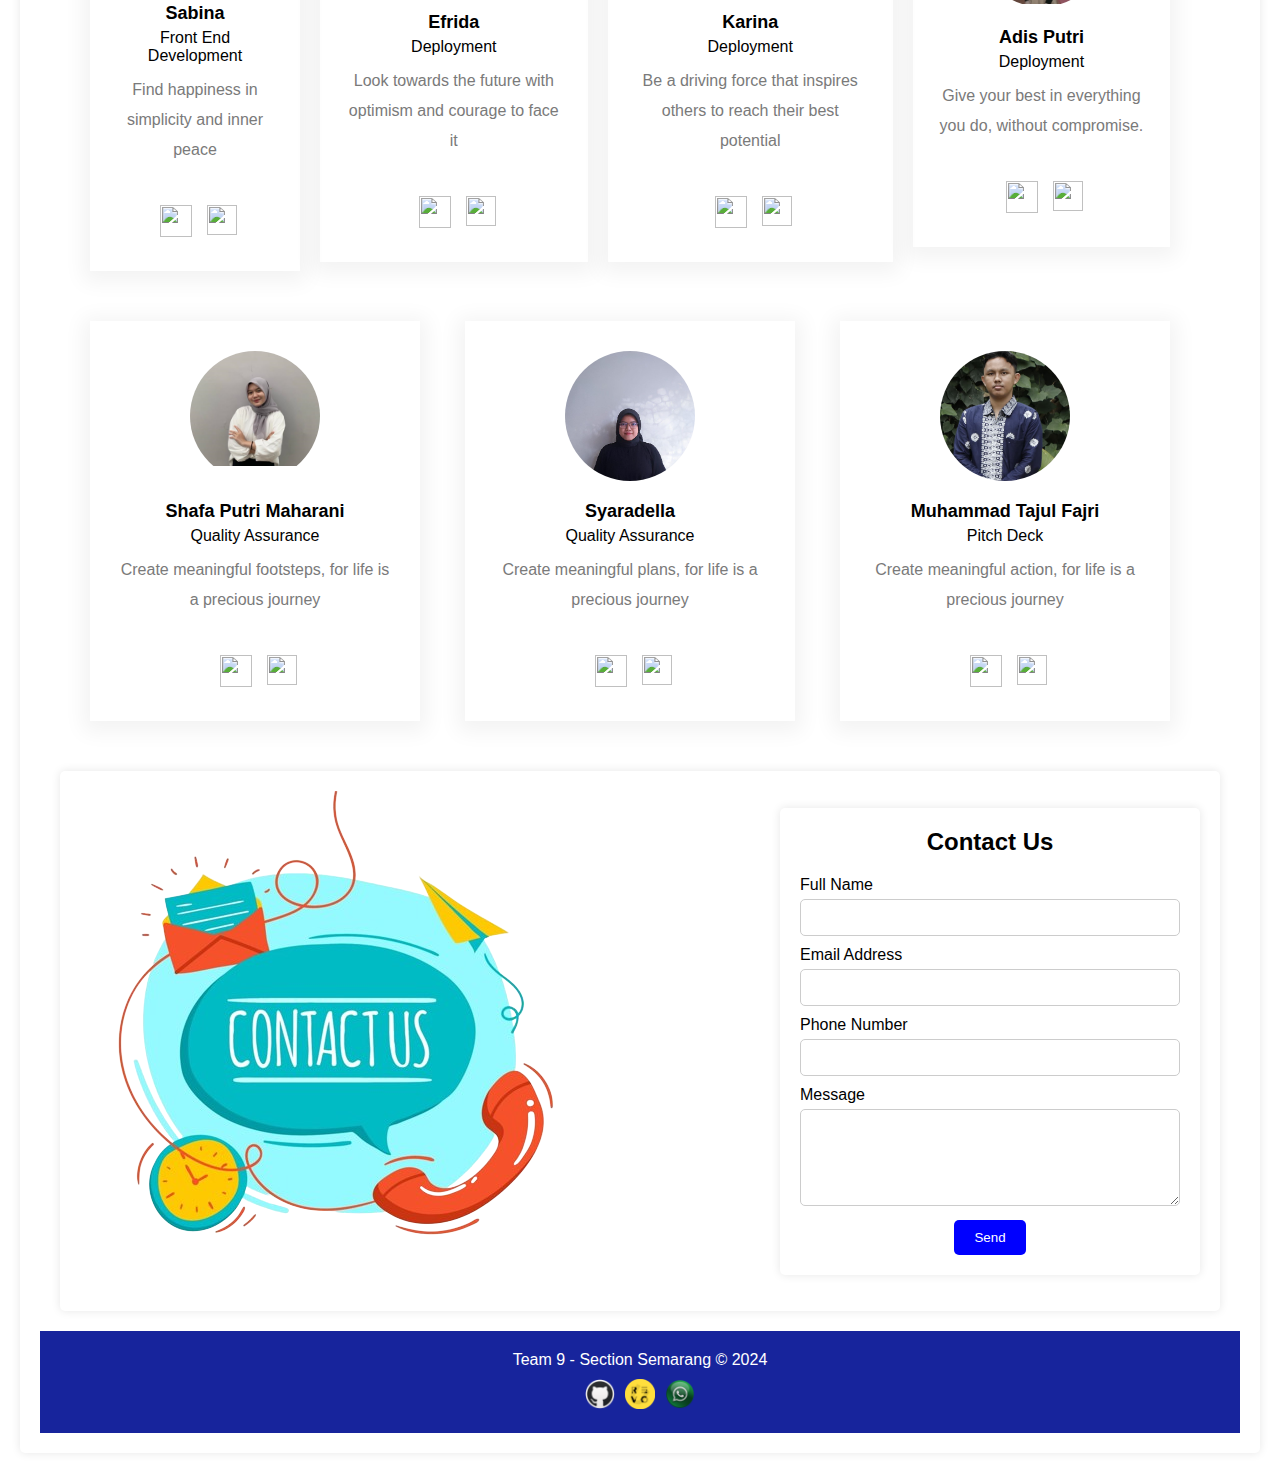
==== commit 612794e0: "update" ====
--- a/index.html
+++ b/index.html
@@ -4,7 +4,7 @@
     <meta charset="UTF-8">
     <meta name="viewport" content="width=device-width, initial-scale=1.0">
     <link rel="stylesheet" href="CSS/style-home.css">
-    <title>Home</title>
+    <title>Home | Nine Property</title>
 </head>
 
 <body>
@@ -27,9 +27,10 @@
             <a href="index.html">Home</a>
             <a href="katalog.html">Katalog</a>
             <a href="dashbord.html">Dashboard</a>
-            <a href="#content-our-team">About Us</a>
+            <a href="#content-our-team">Our Team</a>
         </div>
     </div>
+      
 
     <main>
         <div class="content">
@@ -57,7 +58,7 @@
             <div class="section__container">
                 <div class="section-content">
                   <h1 class="title-section-content">
-                    Kami<span> Team 9<br/></span>Membuat Web Sales Properti
+                    About Us
                   </h1>
                   <p class="description-section-content">
                     Kami menyediakan platform inovatif untuk menjelajahi, menemukan, dan membeli properti impian Anda. Temukan beragam pilihan properti di berbagai lokasi dengan fitur pencarian canggih kami. Dapatkan informasi lengkap dan transparan untuk setiap properti, termasuk deskripsi detail, gambar berkualitas tinggi, dan estimasi harga yang akurat. Kami berkomitmen untuk membuat proses penjualan properti lebih mudah, cepat, dan memuaskan. Mulailah pencarian properti impian Anda bersama kami sekarang!
@@ -77,12 +78,12 @@
         <main class="content1">
             <div class="card">
                 <div class="img-member">
-                    <img class="img-member-team" src="Gambar/Github.png" alt="">
-                </div>
-                <p class="name">David Precisius Panggabean </p>
-                <p class="position">Leader Team</p>
-                <p class="text-tambahan">
-                    Kalimat tambahan disini apa saja sebagai tamabahan isi dari sebuah tulisan
+                    <img class="img-member-team" src="Gambar/David.jpg" alt="David">
+                </div>
+                <p class="name">David Precius Panggabean </p>
+                <p class="position">Team Leader</p>
+                <p class="text-tambahan">
+                    Lead the team as good as possible
                 </p>
                 <div class="social-icons">
                     <a href="#">
@@ -98,66 +99,66 @@
         <main class="content2">
             <div class="card">
                 <div class="img-member">
-                    <img class="img-member-team" src="Gambar/Github.png" alt="">
+                    <img class="img-member-team" src="Gambar/Ilyas.jpg" alt="ilyas">
                 </div>
                 <p class="name">Ilyas Khoirul Alimnis</p>
-                <p class="position">Front End Development</p>
-                <p class="text-tambahan">
-                    Lorem ipsum dolor sit amet, consectetur adipiscing elit.
-                </p>
-                <div class="social-icons">
-                    <a href="#">
-                        <img class="github-icon" width="32" height="32" src="https://encrypted-tbn0.gstatic.com/images?q=tbn:ANd9GcSioSRXBeAWW2v5rEA3qul28iWyUx3H5i70OavIBL3MuknaqGc4ejV9oHXtsrggAKktTsA&usqp=CAU">
-                    </a>
-                    <a href="#">
-                        <img class="instagram-icon" width="30" height="30" src="https://cdn-icons-png.flaticon.com/512/5949/5949033.png">
-                    </a>
-                </div>
-            </div>
-            <div class="card">
-                <div class="img-member">
-                    <img class="img-member-team" src="Gambar/Github.png" alt="">
+                <p class="position">Front End Engineer</p>
+                <p class="text-tambahan">
+                    Be a person full of courage and determination
+                </p>
+                <div class="social-icons">
+                    <a href="#">
+                        <img class="github-icon" width="32" height="32" src="https://encrypted-tbn0.gstatic.com/images?q=tbn:ANd9GcSioSRXBeAWW2v5rEA3qul28iWyUx3H5i70OavIBL3MuknaqGc4ejV9oHXtsrggAKktTsA&usqp=CAU">
+                    </a>
+                    <a href="#">
+                        <img class="instagram-icon" width="30" height="30" src="https://cdn-icons-png.flaticon.com/512/5949/5949033.png">
+                    </a>
+                </div>
+            </div>
+            <div class="card">
+                <div class="img-member">
+                    <img class="img-member-team" src="Gambar/Alvien.png" alt="alvien">
                 </div>
                 <p class="name">Alvien</p>
-                <p class="position">Front End Development</p>
-                <p class="text-tambahan">
-                    Lorem ipsum dolor sit amet, consectetur adipiscing elit.
-                </p>
-                <div class="social-icons">
-                    <a href="#">
-                        <img class="github-icon" width="32" height="32" src="https://encrypted-tbn0.gstatic.com/images?q=tbn:ANd9GcSioSRXBeAWW2v5rEA3qul28iWyUx3H5i70OavIBL3MuknaqGc4ejV9oHXtsrggAKktTsA&usqp=CAU">
-                    </a>
-                    <a href="#">
-                        <img class="instagram-icon" width="30" height="30" src="https://cdn-icons-png.flaticon.com/512/5949/5949033.png">
-                    </a>
-                </div>
-            </div>
-            <div class="card">
-                <div class="img-member">
-                    <img class="img-member-team" src="Gambar/Github.png" alt="">
+                <p class="position">Front End Engineer</p>
+                <p class="text-tambahan">
+                    Cultivate a soul that is always hungry for new knowledge and experiences.
+                </p>
+                <div class="social-icons">
+                    <a href="#">
+                        <img class="github-icon" width="32" height="32" src="https://encrypted-tbn0.gstatic.com/images?q=tbn:ANd9GcSioSRXBeAWW2v5rEA3qul28iWyUx3H5i70OavIBL3MuknaqGc4ejV9oHXtsrggAKktTsA&usqp=CAU">
+                    </a>
+                    <a href="#">
+                        <img class="instagram-icon" width="30" height="30" src="https://cdn-icons-png.flaticon.com/512/5949/5949033.png">
+                    </a>
+                </div>
+            </div>
+            <div class="card">
+                <div class="img-member">
+                    <img class="img-member-team" src="Gambar/Ragil Siti Istiqomah.jpg" alt="ragil">
                 </div>
                 <p class="name">Ragil Siti Istiqomah</p>
-                <p class="position">Front End Development</p>
-                <p class="text-tambahan">
-                    Lorem ipsum dolor sit amet, consectetur adipiscing elit.
-                </p>
-                <div class="social-icons">
-                    <a href="#">
-                        <img class="github-icon" width="32" height="32" src="https://encrypted-tbn0.gstatic.com/images?q=tbn:ANd9GcSioSRXBeAWW2v5rEA3qul28iWyUx3H5i70OavIBL3MuknaqGc4ejV9oHXtsrggAKktTsA&usqp=CAU">
-                    </a>
-                    <a href="#">
-                        <img class="instagram-icon" width="30" height="30" src="https://cdn-icons-png.flaticon.com/512/5949/5949033.png">
-                    </a>
-                </div>
-            </div>
-            <div class="card">
-                <div class="img-member">
-                    <img class="img-member-team" src="Gambar/Github.png" alt="">
+                <p class="position">Front End Engineer</p>
+                <p class="text-tambahan">
+                    Accept every obstacle as an opportunity to grow and develop
+                </p>
+                <div class="social-icons">
+                    <a href="#">
+                        <img class="github-icon" width="32" height="32" src="https://encrypted-tbn0.gstatic.com/images?q=tbn:ANd9GcSioSRXBeAWW2v5rEA3qul28iWyUx3H5i70OavIBL3MuknaqGc4ejV9oHXtsrggAKktTsA&usqp=CAU">
+                    </a>
+                    <a href="#">
+                        <img class="instagram-icon" width="30" height="30" src="https://cdn-icons-png.flaticon.com/512/5949/5949033.png">
+                    </a>
+                </div>
+            </div>
+            <div class="card">
+                <div class="img-member">
+                    <img class="img-member-team" src="Gambar/lilina s.png" alt="lilina">
                 </div>
                 <p class="name">Lilina</p>
-                <p class="position">Front End Development</p>
-                <p class="text-tambahan">
-                    Lorem ipsum dolor sit amet, consectetur adipiscing elit.
+                <p class="position">Front End Engineer</p>
+                <p class="text-tambahan">
+                    Be a pillar that stands firm in all situations and conditions
                 </p>
                 <div class="social-icons">
                     <a href="#">
@@ -178,61 +179,61 @@
                 <p class="name">Sabina</p>
                 <p class="position">Front End Development</p>
                 <p class="text-tambahan">
-                    Lorem ipsum dolor sit amet, consectetur adipiscing elit.
-                </p>
-                <div class="social-icons">
-                    <a href="#">
-                        <img class="github-icon" width="32" height="32" src="https://encrypted-tbn0.gstatic.com/images?q=tbn:ANd9GcSioSRXBeAWW2v5rEA3qul28iWyUx3H5i70OavIBL3MuknaqGc4ejV9oHXtsrggAKktTsA&usqp=CAU">
-                    </a>
-                    <a href="#">
-                        <img class="instagram-icon" width="30" height="30" src="https://cdn-icons-png.flaticon.com/512/5949/5949033.png">
-                    </a>
-                </div>
-            </div>
-            <div class="card">
-                <div class="img-member">
-                    <img class="img-member-team" src="Gambar/Github.png" alt="">
+                    Find happiness in simplicity and inner peace
+                </p>
+                <div class="social-icons">
+                    <a href="#">
+                        <img class="github-icon" width="32" height="32" src="https://encrypted-tbn0.gstatic.com/images?q=tbn:ANd9GcSioSRXBeAWW2v5rEA3qul28iWyUx3H5i70OavIBL3MuknaqGc4ejV9oHXtsrggAKktTsA&usqp=CAU">
+                    </a>
+                    <a href="#">
+                        <img class="instagram-icon" width="30" height="30" src="https://cdn-icons-png.flaticon.com/512/5949/5949033.png">
+                    </a>
+                </div>
+            </div>
+            <div class="card">
+                <div class="img-member">
+                    <img class="img-member-team" src="Gambar/efrida.png" alt="efrida">
                 </div>
                 <p class="name">Efrida</p>
                 <p class="position">Deployment</p>
                 <p class="text-tambahan">
-                    Lorem ipsum dolor sit amet, consectetur adipiscing elit.
-                </p>
-                <div class="social-icons">
-                    <a href="#">
-                        <img class="github-icon" width="32" height="32" src="https://encrypted-tbn0.gstatic.com/images?q=tbn:ANd9GcSioSRXBeAWW2v5rEA3qul28iWyUx3H5i70OavIBL3MuknaqGc4ejV9oHXtsrggAKktTsA&usqp=CAU">
-                    </a>
-                    <a href="#">
-                        <img class="instagram-icon" width="30" height="30" src="https://cdn-icons-png.flaticon.com/512/5949/5949033.png">
-                    </a>
-                </div>
-            </div>
-            <div class="card">
-                <div class="img-member">
-                    <img class="img-member-team" src="Gambar/Github.png" alt="">
+                    Look towards the future with optimism and courage to face it
+                </p>
+                <div class="social-icons">
+                    <a href="#">
+                        <img class="github-icon" width="32" height="32" src="https://encrypted-tbn0.gstatic.com/images?q=tbn:ANd9GcSioSRXBeAWW2v5rEA3qul28iWyUx3H5i70OavIBL3MuknaqGc4ejV9oHXtsrggAKktTsA&usqp=CAU">
+                    </a>
+                    <a href="#">
+                        <img class="instagram-icon" width="30" height="30" src="https://cdn-icons-png.flaticon.com/512/5949/5949033.png">
+                    </a>
+                </div>
+            </div>
+            <div class="card">
+                <div class="img-member">
+                    <img class="img-member-team" src="Gambar/Karina Shafa Amalia.PNG" alt="karina">
                 </div>
                 <p class="name">Karina</p>
                 <p class="position">Deployment</p>
                 <p class="text-tambahan">
-                    Lorem ipsum dolor sit amet, consectetur adipiscing elit.
-                </p>
-                <div class="social-icons">
-                    <a href="#">
-                        <img class="github-icon" width="32" height="32" src="https://encrypted-tbn0.gstatic.com/images?q=tbn:ANd9GcSioSRXBeAWW2v5rEA3qul28iWyUx3H5i70OavIBL3MuknaqGc4ejV9oHXtsrggAKktTsA&usqp=CAU">
-                    </a>
-                    <a href="#">
-                        <img class="instagram-icon" width="30" height="30" src="https://cdn-icons-png.flaticon.com/512/5949/5949033.png">
-                    </a>
-                </div>
-            </div>
-            <div class="card">
-                <div class="img-member">
-                    <img class="img-member-team" src="Gambar/Github.png" alt="">
+                    Be a driving force that inspires others to reach their best potential
+                </p>
+                <div class="social-icons">
+                    <a href="#">
+                        <img class="github-icon" width="32" height="32" src="https://encrypted-tbn0.gstatic.com/images?q=tbn:ANd9GcSioSRXBeAWW2v5rEA3qul28iWyUx3H5i70OavIBL3MuknaqGc4ejV9oHXtsrggAKktTsA&usqp=CAU">
+                    </a>
+                    <a href="#">
+                        <img class="instagram-icon" width="30" height="30" src="https://cdn-icons-png.flaticon.com/512/5949/5949033.png">
+                    </a>
+                </div>
+            </div>
+            <div class="card">
+                <div class="img-member">
+                    <img class="img-member-team" src="Gambar/Adis Futri Maresya.PNG" alt="adis">
                 </div>
                 <p class="name">Adis Putri</p>
                 <p class="position">Deployment</p>
                 <p class="text-tambahan">
-                    Lorem ipsum dolor sit amet, consectetur adipiscing elit.
+                    Give your best in everything you do, without compromise.
                 </p>
                 <div class="social-icons">
                     <a href="#">
@@ -244,82 +245,69 @@
                 </div>
             </div>
         </main>
-    
+
         <main class="content4">
             <div class="card">
                 <div class="img-member">
-                    <img class="img-member-team" src="Gambar/Github.png" alt="">
-                </div>
-                <p class="name">Shafa</p>
+                    <img class="img-member-team" src="Gambar/shafa.png" alt="shafa">
+                </div>
+                <p class="name">Shafa Putri Maharani</p>
                 <p class="position">Quality Assurance</p>
                 <p class="text-tambahan">
-                    Lorem ipsum dolor sit amet, consectetur adipiscing elit.
-                </p>
-                <div class="social-icons">
-                    <a href="#">
-                        <img class="github-icon" width="32" height="32" src="https://encrypted-tbn0.gstatic.com/images?q=tbn:ANd9GcSioSRXBeAWW2v5rEA3qul28iWyUx3H5i70OavIBL3MuknaqGc4ejV9oHXtsrggAKktTsA&usqp=CAU">
-                    </a>
-                    <a href="#">
-                        <img class="instagram-icon" width="30" height="30" src="https://cdn-icons-png.flaticon.com/512/5949/5949033.png">
-                    </a>
-                </div>
-            </div>
-            <div class="card">
-                <div class="img-member">
-                    <img class="img-member-team" src="Gambar/Github.png" alt="">
+                    Create meaningful footsteps, for life is a precious journey
+                </p>
+                <div class="social-icons">
+                    <a href="#">
+                        <img class="github-icon" width="32" height="32" src="https://encrypted-tbn0.gstatic.com/images?q=tbn:ANd9GcSioSRXBeAWW2v5rEA3qul28iWyUx3H5i70OavIBL3MuknaqGc4ejV9oHXtsrggAKktTsA&usqp=CAU">
+                    </a>
+                    <a href="#">
+                        <img class="instagram-icon" width="30" height="30" src="https://cdn-icons-png.flaticon.com/512/5949/5949033.png">
+                    </a>
+                </div>
+            </div>
+            <div class="card">
+                <div class="img-member">
+                    <img class="img-member-team" src="Gambar/Syaradella Nurmuthasya.jpeg" alt="syaradella">
                 </div>
                 <p class="name">Syaradella</p>
                 <p class="position">Quality Assurance</p>
                 <p class="text-tambahan">
-                    Lorem ipsum dolor sit amet, consectetur adipiscing elit.
-                </p>
-                <div class="social-icons">
-                    <a href="#">
-                        <img class="github-icon" width="32" height="32" src="https://encrypted-tbn0.gstatic.com/images?q=tbn:ANd9GcSioSRXBeAWW2v5rEA3qul28iWyUx3H5i70OavIBL3MuknaqGc4ejV9oHXtsrggAKktTsA&usqp=CAU">
-                    </a>
-                    <a href="#">
-                        <img class="instagram-icon" width="30" height="30" src="https://cdn-icons-png.flaticon.com/512/5949/5949033.png">
-                    </a>
-                </div>
-            </div>
-            <div class="card">
-                <div class="img-member">
-                    <img class="img-member-team" src="Gambar/Github.png" alt="">
-                </div>
-                <p class="name">Fajri</p>
-                <p class="position">Pith Deck</p>
-                <p class="text-tambahan">
-                    Lorem ipsum dolor sit amet, consectetur adipiscing elit.
-                </p>
-                <div class="social-icons">
-                    <a href="#">
-                        <img class="github-icon" width="32" height="32" src="https://encrypted-tbn0.gstatic.com/images?q=tbn:ANd9GcSioSRXBeAWW2v5rEA3qul28iWyUx3H5i70OavIBL3MuknaqGc4ejV9oHXtsrggAKktTsA&usqp=CAU">
-                    </a>
-                    <a href="#">
-                        <img class="instagram-icon" width="30" height="30" src="https://cdn-icons-png.flaticon.com/512/5949/5949033.png">
-                    </a>
-                </div>
-            </div>
-            <div class="card">
-                <div class="img-member">
-                    <img class="img-member-team" src="Gambar/Github.png" alt="">
-                </div>
-                <p class="name">Muhardi</p>
-                <p class="position">Pith Deck</p>
-                <p class="text-tambahan">
-                    Lorem ipsum dolor sit amet, consectetur adipiscing elit.
-                </p>
-                <div class="social-icons">
-                    <a href="#">
-                        <img class="github-icon" width="32" height="32" src="https://encrypted-tbn0.gstatic.com/images?q=tbn:ANd9GcSioSRXBeAWW2v5rEA3qul28iWyUx3H5i70OavIBL3MuknaqGc4ejV9oHXtsrggAKktTsA&usqp=CAU">
-                    </a>
-                    <a href="#">
-                        <img class="instagram-icon" width="30" height="30" src="https://cdn-icons-png.flaticon.com/512/5949/5949033.png">
-                    </a>
-                </div>
-            </div>
-        </main>    
-    </main>
+                    Create meaningful plans, for life is a precious journey
+                </p>
+                <div class="social-icons">
+                    <a href="#">
+                        <img class="github-icon" width="32" height="32" src="https://encrypted-tbn0.gstatic.com/images?q=tbn:ANd9GcSioSRXBeAWW2v5rEA3qul28iWyUx3H5i70OavIBL3MuknaqGc4ejV9oHXtsrggAKktTsA&usqp=CAU">
+                    </a>
+                    <a href="#">
+                        <img class="instagram-icon" width="30" height="30" src="https://cdn-icons-png.flaticon.com/512/5949/5949033.png">
+                    </a>
+                </div>
+            </div>
+            <div class="card">
+                <div class="img-member">
+                    <img class="img-member-team" src="Gambar/fajri.png" alt="fajri">
+                </div>
+                <p class="name">Muhammad Tajul Fajri</p>
+                <p class="position">Pitch Deck</p>
+                <p class="text-tambahan">
+                    Create meaningful action, for life is a precious journey
+                </p>
+                <div class="social-icons">
+                    <a href="#">
+                        <img class="github-icon" width="32" height="32" src="https://encrypted-tbn0.gstatic.com/images?q=tbn:ANd9GcSioSRXBeAWW2v5rEA3qul28iWyUx3H5i70OavIBL3MuknaqGc4ejV9oHXtsrggAKktTsA&usqp=CAU">
+                    </a>
+                    <a href="#">
+                        <img class="instagram-icon" width="30" height="30" src="https://cdn-icons-png.flaticon.com/512/5949/5949033.png">
+                    </a>
+                </div>
+            </div>
+        </main>
+
+            
+
+        
+    
+        
 
     <!-- bagian Contact Us -->
     <main class="content-contact-us">
--- a/CSS/style-home.css
+++ b/CSS/style-home.css
@@ -8,6 +8,37 @@
     background-color:white;
 }
 
+body, html {
+    margin: 0;
+    padding: 0;
+    font-family: Arial, sans-serif;
+  }
+  
+  .hero {
+    background-image: url('./Gambar/nyc.jpg');
+    background-size: cover;
+    background-position: center;
+    height: 100vh;
+    display: flex;
+    align-items: center;
+    justify-content: flex-start;
+    padding-left: 20px; /* Adjust as needed */
+  }
+  
+  .text {
+    color: #fff;
+  }
+  
+  .text h1 {
+    font-size: 40px;
+    margin: 0;
+  }
+  
+  .text p {
+    font-size: 20px;
+    margin: 10px 0 0 0;
+  }
+  
 .header {
     display: flex;
     align-items: center;
@@ -308,4 +339,117 @@
 .footer .footer-social-icons img {
     width: 30px;
     height: 30px;
+}
+
+/* Untuk lebar layar < 768px (perangkat mobile) */
+@media (max-width: 767px) {
+    .header {
+        flex-direction: column;
+        align-items: center;
+        padding-right: 0;
+        width: 100%;
+    }
+
+    .img-header {
+        margin-bottom: 20px;
+    }
+
+    .navbar {
+        justify-content: center;
+        width: 100%;
+        margin-bottom: 10px;
+    }
+
+    .content {
+        margin: 10px;
+        display: flex;
+        align-items: center;
+        flex-wrap: wrap;
+    }
+
+    .teks-content {
+        h2, h3, h4 {
+            font-size: 50%;
+        }
+        a img{
+            width: 25px;
+            height: auto;
+        }
+    }
+
+    .img-content img {
+        width: 170px;
+        height: auto;
+    }
+
+    .teks-content2 h1 {
+        font-size: 20px;
+    }    
+
+    .teks-content2 h2 {
+        font-size: 50%;
+    }
+    .card {
+        max-width: 100%;
+        margin-bottom: 20px;
+    }
+
+    .content-our-team {
+        width: auto;
+        .content1 {
+            .card {
+                width: 50%;
+                height: auto;
+            }
+            .img-member .img-member-team {
+                width: 50%;
+            }
+        }
+    }
+}
+
+/* Untuk lebar layar 768px - 1023px (perangkat tablet) */
+@media (min-width: 768px) and (max-width: 1023px) {
+    .header {
+        padding-right: 10px;
+    }
+
+    .navbar {
+        width: auto;
+        margin-right: 10px;
+    }
+
+    .content {
+        margin: 20px;
+    }
+
+    .card {
+        max-width: 45%;
+        margin-right: 20px;
+    }
+
+    .content1, .content2, .content3, .content4 {
+        flex-direction: column;
+        align-items: center;
+    }
+}
+
+/* Untuk lebar layar >= 1024px (perangkat desktop) */
+@media (min-width: 1024px) {
+    .header {
+        padding-right: 30px;
+    }
+
+    .navbar {
+        width: calc(100% - 500px);
+    }
+
+    .content {
+        margin: 30px;
+    }
+
+    .card {
+        max-width: 30%;
+        margin-right: 20px;
+    }
 }